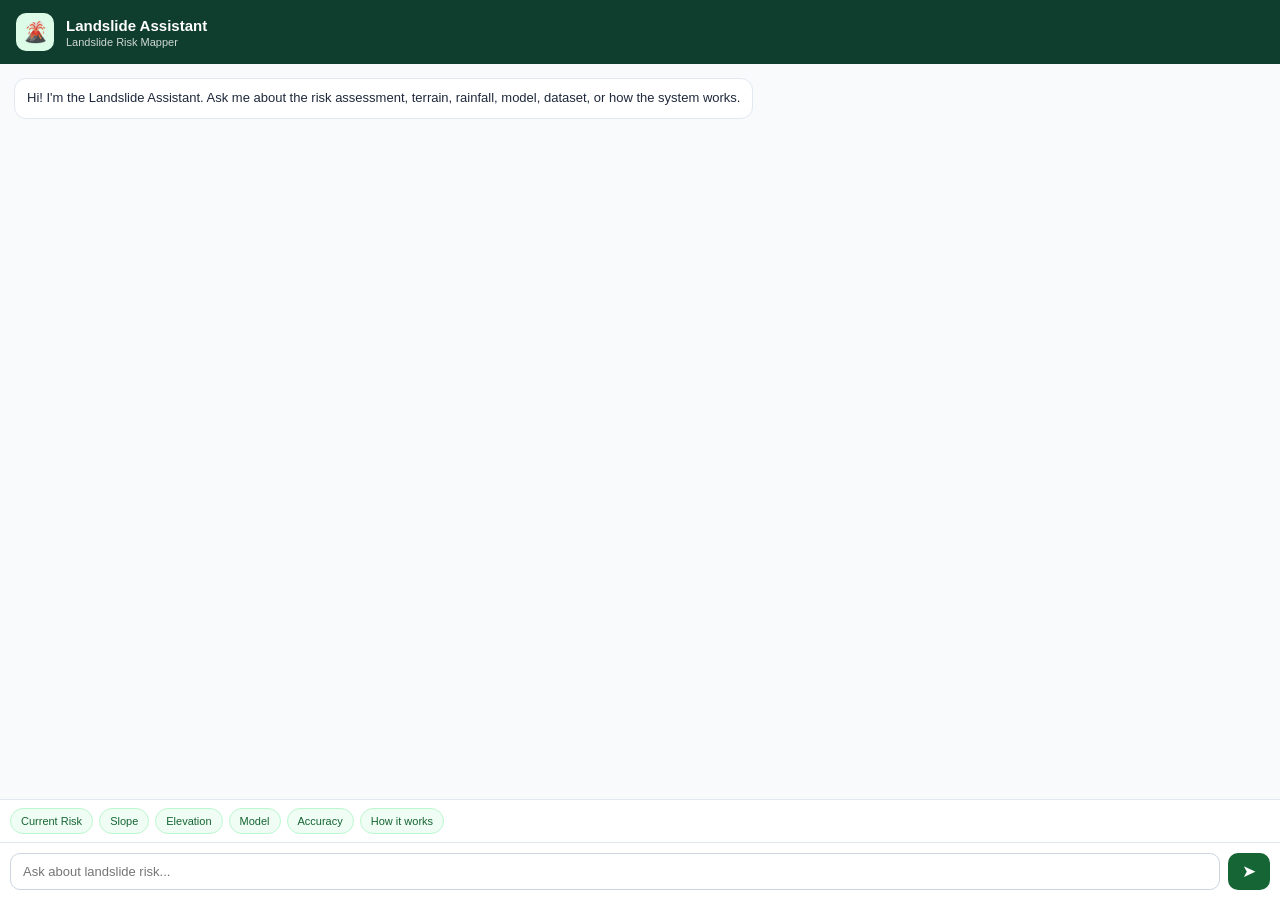
==== frontend/templates/assistant.html @ b34e1d46 "Add isolated landslide assistant" ====
<!DOCTYPE html>
<html lang="en">
<head>
    <meta charset="UTF-8">
    <meta name="viewport" content="width=device-width, initial-scale=1.0">

    <title>Landslide Assistant</title>

    <style>
        * {
            box-sizing: border-box;
        }

        html,
        body {
            margin: 0;
            padding: 0;
            width: 100%;
            height: 100%;
            font-family: Arial, sans-serif;
            background: white;
        }

        .assistant-wrapper {
            width: 100%;
            height: 100%;
            display: flex;
            flex-direction: column;
            overflow: hidden;
        }

        .assistant-header {
            height: 64px;
            flex-shrink: 0;
            background: #0f3d2e;
            color: white;

            display: flex;
            align-items: center;
            gap: 12px;

            padding: 10px 16px;
        }

        .assistant-icon {
            width: 38px;
            height: 38px;
            border-radius: 10px;

            display: flex;
            align-items: center;
            justify-content: center;

            background: #dcfce7;
            color: #14532d;

            font-size: 20px;
        }

        .assistant-title {
            font-size: 15px;
            font-weight: 700;
        }

        .assistant-subtitle {
            font-size: 11px;
            opacity: 0.8;
            margin-top: 2px;
        }

        .assistant-messages {
            flex: 1;
            min-height: 0;

            padding: 14px;

            overflow-y: auto;

            background: #f8fafc;

            display: flex;
            flex-direction: column;
            gap: 10px;
        }

        .message {
            max-width: 88%;
            padding: 10px 12px;

            border-radius: 12px;

            font-size: 13px;
            line-height: 1.45;

            word-wrap: break-word;
        }

        .bot-message {
            align-self: flex-start;

            background: white;
            color: #1e293b;

            border: 1px solid #e2e8f0;
        }

        .user-message {
            align-self: flex-end;

            background: #166534;
            color: white;
        }

        .quick-questions {
            flex-shrink: 0;

            display: flex;
            gap: 6px;

            padding: 8px 10px;

            overflow-x: auto;

            background: white;
            border-top: 1px solid #e2e8f0;
        }

        .quick-question {
            flex-shrink: 0;

            border: 1px solid #bbf7d0;
            background: #f0fdf4;
            color: #166534;

            border-radius: 20px;

            padding: 6px 10px;

            font-size: 11px;

            cursor: pointer;
        }

        .quick-question:hover {
            background: #dcfce7;
        }

        .input-area {
            flex-shrink: 0;

            display: flex;
            gap: 8px;

            padding: 10px;

            background: white;

            border-top: 1px solid #e2e8f0;
        }

        #assistant-input {
            flex: 1;
            min-width: 0;

            border: 1px solid #cbd5e1;
            border-radius: 10px;

            padding: 10px 12px;

            font-size: 13px;

            outline: none;
        }

        #assistant-input:focus {
            border-color: #16a34a;
        }

        #assistant-send {
            width: 42px;
            flex-shrink: 0;

            border: none;
            border-radius: 10px;

            background: #166534;
            color: white;

            font-size: 17px;

            cursor: pointer;
        }

        #assistant-send:hover {
            background: #14532d;
        }
    </style>
</head>

<body>

<div class="assistant-wrapper">

    <div class="assistant-header">

        <div class="assistant-icon">
            🌋
        </div>

        <div>
            <div class="assistant-title">
                Landslide Assistant
            </div>

            <div class="assistant-subtitle">
                Landslide Risk Mapper
            </div>
        </div>

    </div>


    <div
        id="assistant-messages"
        class="assistant-messages"
    ></div>


    <div class="quick-questions">

        <button
            class="quick-question"
            data-question="What is the current risk?"
        >
            Current Risk
        </button>

        <button
            class="quick-question"
            data-question="What is the slope?"
        >
            Slope
        </button>

        <button
            class="quick-question"
            data-question="What is the elevation?"
        >
            Elevation
        </button>

        <button
            class="quick-question"
            data-question="What model is used?"
        >
            Model
        </button>

        <button
            class="quick-question"
            data-question="How accurate is the model?"
        >
            Accuracy
        </button>

        <button
            class="quick-question"
            data-question="How does this work?"
        >
            How it works
        </button>

    </div>


    <div class="input-area">

        <input
            id="assistant-input"
            type="text"
            placeholder="Ask about landslide risk..."
            autocomplete="off"
        >

        <button
            id="assistant-send"
            type="button"
        >
            ➤
        </button>

    </div>

</div>


<script>

(function () {

    const messages =
        document.getElementById("assistant-messages");

    const input =
        document.getElementById("assistant-input");

    const sendButton =
        document.getElementById("assistant-send");


    function addMessage(text, sender) {

        const message =
            document.createElement("div");

        message.className =
            "message " +
            (sender === "user"
                ? "user-message"
                : "bot-message");

        message.textContent = text;

        messages.appendChild(message);

        messages.scrollTop =
            messages.scrollHeight;
    }


    function getResponse(question) {

        const q =
            question.toLowerCase().trim();


        if (
            q.includes("current risk") ||
            q.includes("risk level") ||
            q === "risk" ||
            q.includes("risk now")
        ) {

            return "The current landslide risk is shown on the Landslide Risk Mapper dashboard. Select a location on the map to view its latest risk assessment.";

        }


        if (
            q.includes("slope") ||
            q.includes("steep")
        ) {

            return "Slope describes how steep the terrain is. Steeper slopes generally have higher landslide susceptibility.";

        }


        if (
            q.includes("elevation") ||
            q.includes("height")
        ) {

            return "Elevation represents the height of the selected location above sea level. It is one of the terrain variables used by the system.";

        }


        if (
            q.includes("rain") ||
            q.includes("rainfall") ||
            q.includes("precipitation")
        ) {

            return "Rainfall can increase landslide susceptibility, especially when heavy or prolonged rainfall saturates the soil.";

        }


        if (
            q.includes("model") ||
            q.includes("random forest") ||
            q.includes("machine learning")
        ) {

            return "The Landslide Risk Mapper uses a Random Forest machine-learning model trained on the Mendeley landslide susceptibility dataset containing 12,409 samples.";

        }


        if (
            q.includes("dataset") ||
            q.includes("training data") ||
            q.includes("data used")
        ) {

            return "The model was trained using the Mendeley landslide susceptibility dataset containing 12,409 samples.";

        }


        if (
            q.includes("accuracy") ||
            q.includes("performance") ||
            q.includes("how accurate")
        ) {

            return "The Random Forest model achieved 75.99% accuracy, 74.25% precision, 83.23% recall, 78.48% F1-score and 83.05% ROC-AUC on the held-out test set.";

        }


        if (
            q.includes("how does this work") ||
            q.includes("how does it work") ||
            q.includes("how it works")
        ) {

            return "You select a location, the system retrieves terrain and environmental information, calculates the relevant parameters, and the Random Forest model estimates landslide susceptibility. The result is displayed on the map and dashboard.";

        }


        if (
            q.includes("factor") ||
            q.includes("what affects") ||
            q.includes("parameter")
        ) {

            return "The system works with terrain and environmental information such as slope, elevation, rainfall and historical landslide information. The current Random Forest model uses slope and elevation as its prediction features.";

        }


        if (
            q.includes("low risk")
        ) {

            return "Low Risk means the model estimates relatively low landslide susceptibility for the selected location. It is a screening result, not a guarantee that a landslide cannot occur.";

        }


        if (
            q.includes("high risk") ||
            q.includes("very high risk")
        ) {

            return "A High or Very High Risk result indicates higher estimated landslide susceptibility. It should be interpreted as decision-support information rather than an exact prediction.";

        }


        if (
            q.includes("safe") ||
            q.includes("dangerous")
        ) {

            return "The application is designed for screening and decision support. It does not predict the exact timing of a landslide, so official warnings and local authorities should always be followed.";

        }


        if (
            q === "help" ||
            q.includes("what can you do")
        ) {

            return "You can ask me about landslide risk, slope, elevation, rainfall, the Random Forest model, the dataset, model accuracy, or how the Landslide Risk Mapper works.";

        }


        return "I can help explain the landslide risk, slope, elevation, rainfall, Random Forest model, dataset, accuracy, and how the Landslide Risk Mapper works.";

    }


    function sendMessage() {

        const question =
            input.value.trim();

        if (!question) {
            return;
        }

        addMessage(question, "user");

        input.value = "";

        setTimeout(function () {

            addMessage(
                getResponse(question),
                "assistant"
            );

        }, 200);

    }


    sendButton.addEventListener(
        "click",
        sendMessage
    );


    input.addEventListener(
        "keydown",
        function (event) {

            if (event.key === "Enter") {

                event.preventDefault();

                sendMessage();

            }

        }
    );


    document
        .querySelectorAll(".quick-question")
        .forEach(function (button) {

            button.addEventListener(
                "click",
                function () {

                    input.value =
                        button.getAttribute(
                            "data-question"
                        );

                    sendMessage();

                }
            );

        });


    addMessage(
        "Hi! I'm the Landslide Assistant. Ask me about the risk assessment, terrain, rainfall, model, dataset, or how the system works.",
        "assistant"
    );

})();

</script>

</body>
</html>
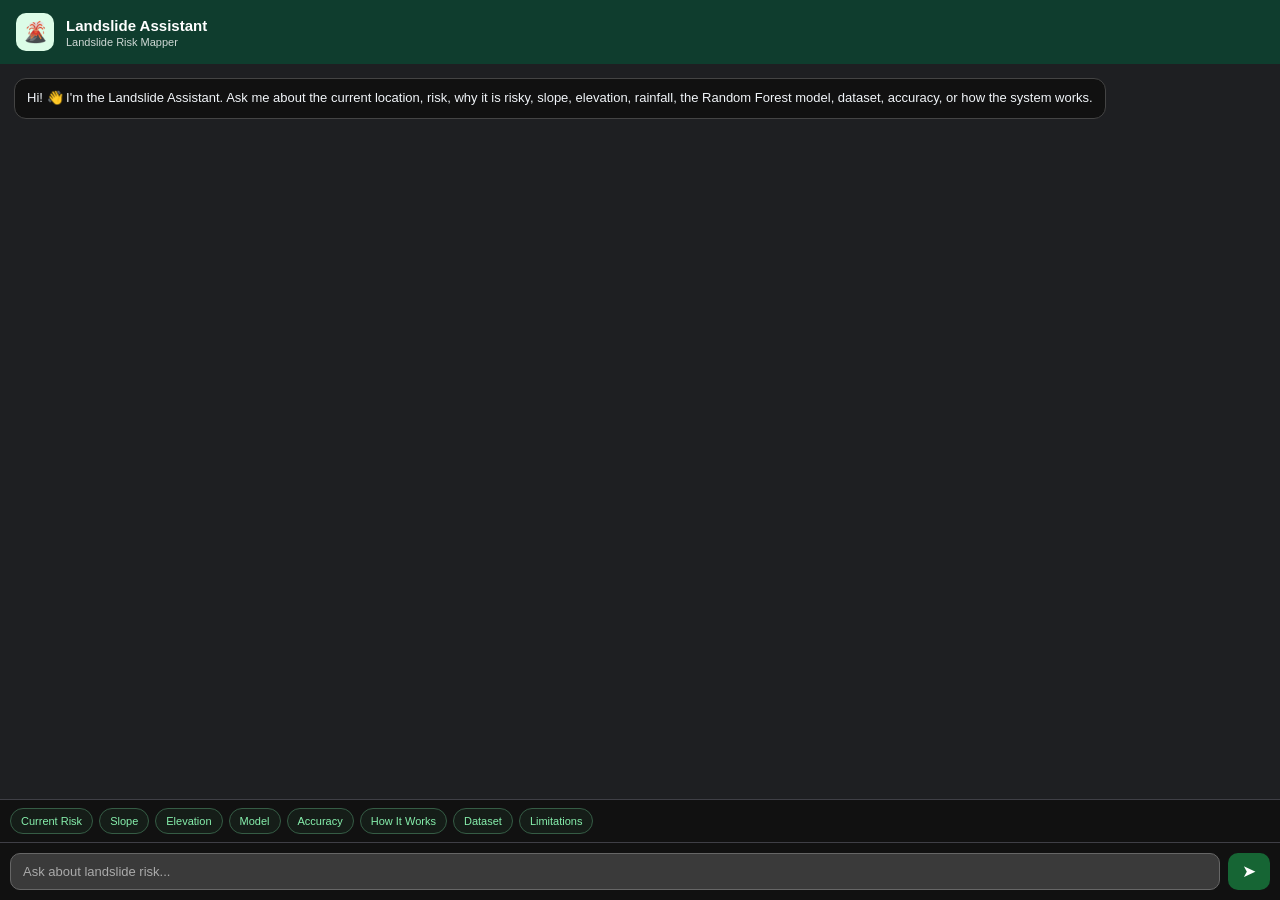
==== commit 9c5a6e75: "Improve landslide assistant UI and responses" ====
--- a/frontend/templates/assistant.html
+++ b/frontend/templates/assistant.html
@@ -1,50 +1,92 @@
 <!DOCTYPE html>
 <html lang="en">
+
 <head>
+
     <meta charset="UTF-8">
-    <meta name="viewport" content="width=device-width, initial-scale=1.0">
+
+    <meta
+        name="viewport"
+        content="width=device-width, initial-scale=1.0"
+    >
 
     <title>Landslide Assistant</title>
 
+
     <style>
+
         * {
             box-sizing: border-box;
         }
+
 
         html,
         body {
             margin: 0;
             padding: 0;
+
             width: 100%;
             height: 100%;
+
             font-family: Arial, sans-serif;
-            background: white;
-        }
+
+            background: #1e1f22;
+        }
+
+
+        body {
+            overflow: hidden;
+        }
+
+
+        /* =====================================================
+           MAIN ASSISTANT
+           ===================================================== */
 
         .assistant-wrapper {
+
             width: 100%;
             height: 100%;
+
             display: flex;
             flex-direction: column;
+
             overflow: hidden;
-        }
+
+        }
+
+
+        /* =====================================================
+           HEADER
+           ===================================================== */
 
         .assistant-header {
+
             height: 64px;
+
             flex-shrink: 0;
+
             background: #0f3d2e;
+
             color: white;
 
             display: flex;
             align-items: center;
+
             gap: 12px;
 
             padding: 10px 16px;
-        }
+
+        }
+
 
         .assistant-icon {
+
             width: 38px;
             height: 38px;
+
+            flex-shrink: 0;
+
             border-radius: 10px;
 
             display: flex;
@@ -52,154 +94,286 @@
             justify-content: center;
 
             background: #dcfce7;
+
             color: #14532d;
 
             font-size: 20px;
-        }
+
+        }
+
 
         .assistant-title {
+
             font-size: 15px;
+
             font-weight: 700;
-        }
+
+        }
+
 
         .assistant-subtitle {
+
             font-size: 11px;
+
             opacity: 0.8;
+
             margin-top: 2px;
-        }
+
+        }
+
+
+        /* =====================================================
+           MESSAGES
+           ===================================================== */
 
         .assistant-messages {
+
             flex: 1;
+
             min-height: 0;
 
             padding: 14px;
 
             overflow-y: auto;
 
-            background: #f8fafc;
+            background: #1e1f22;
 
             display: flex;
+
             flex-direction: column;
+
             gap: 10px;
-        }
+
+        }
+
 
         .message {
+
             max-width: 88%;
+
             padding: 10px 12px;
 
             border-radius: 12px;
 
             font-size: 13px;
+
             line-height: 1.45;
 
             word-wrap: break-word;
-        }
+
+        }
+
 
         .bot-message {
+
             align-self: flex-start;
 
-            background: white;
-            color: #1e293b;
-
-            border: 1px solid #e2e8f0;
-        }
+            background: #111111;
+
+            color: #f1f5f9;
+
+            border: 1px solid #444444;
+
+        }
+
 
         .user-message {
+
             align-self: flex-end;
 
             background: #166534;
+
             color: white;
-        }
+
+        }
+
+
+        /* =====================================================
+           QUICK QUESTIONS
+           ===================================================== */
 
         .quick-questions {
+    flex-shrink: 0;
+    display: flex;
+    flex-wrap: wrap;
+    gap: 6px;
+    padding: 8px 10px;
+    max-height: 76px;
+    overflow-y: auto;
+    overflow-x: hidden;
+    background: #111111;
+    border-top: 1px solid #3f3f46;
+}
+.quick-question {
+    flex-shrink: 0;
+    white-space: nowrap;
+}
+
+        .quick-questions::-webkit-scrollbar {
+
+            height: 6px;
+
+        }
+
+
+        .quick-questions::-webkit-scrollbar-track {
+
+            background: #1e1f22;
+
+        }
+
+
+        .quick-questions::-webkit-scrollbar-thumb {
+
+            background: #777777;
+
+            border-radius: 10px;
+
+        }
+
+
+        .quick-question {
+
             flex-shrink: 0;
 
+            border: 1px solid #355c45;
+
+            background: #151d18;
+
+            color: #86efac;
+
+            border-radius: 20px;
+
+            padding: 6px 10px;
+
+            font-size: 11px;
+
+            cursor: pointer;
+
+        }
+
+
+        .quick-question:hover {
+
+            background: #183d27;
+
+        }
+
+
+        /* =====================================================
+           INPUT
+           ===================================================== */
+
+        .input-area {
+
+            flex-shrink: 0;
+
             display: flex;
-            gap: 6px;
-
-            padding: 8px 10px;
-
-            overflow-x: auto;
-
-            background: white;
-            border-top: 1px solid #e2e8f0;
-        }
-
-        .quick-question {
+
+            gap: 8px;
+
+            padding: 10px;
+
+            background: #111111;
+
+            border-top: 1px solid #3f3f46;
+
+        }
+
+
+        #assistant-input {
+
+            flex: 1;
+
+            min-width: 0;
+
+            border: 1px solid #666666;
+
+            border-radius: 10px;
+
+            padding: 10px 12px;
+
+            font-size: 13px;
+
+            outline: none;
+
+            background: #3a3a3a;
+
+            color: white;
+
+        }
+
+
+        #assistant-input::placeholder {
+
+            color: #aaaaaa;
+
+        }
+
+
+        #assistant-input:focus {
+
+            border-color: #16a34a;
+
+        }
+
+
+        #assistant-send {
+
+            width: 42px;
+
             flex-shrink: 0;
 
-            border: 1px solid #bbf7d0;
-            background: #f0fdf4;
-            color: #166534;
-
-            border-radius: 20px;
-
-            padding: 6px 10px;
-
-            font-size: 11px;
+            border: none;
+
+            border-radius: 10px;
+
+            background: #166534;
+
+            color: white;
+
+            font-size: 17px;
 
             cursor: pointer;
-        }
-
-        .quick-question:hover {
-            background: #dcfce7;
-        }
-
-        .input-area {
-            flex-shrink: 0;
-
-            display: flex;
-            gap: 8px;
-
-            padding: 10px;
-
-            background: white;
-
-            border-top: 1px solid #e2e8f0;
-        }
-
-        #assistant-input {
-            flex: 1;
-            min-width: 0;
-
-            border: 1px solid #cbd5e1;
-            border-radius: 10px;
-
-            padding: 10px 12px;
-
-            font-size: 13px;
-
-            outline: none;
-        }
-
-        #assistant-input:focus {
-            border-color: #16a34a;
-        }
-
-        #assistant-send {
-            width: 42px;
-            flex-shrink: 0;
-
-            border: none;
-            border-radius: 10px;
-
-            background: #166534;
-            color: white;
-
-            font-size: 17px;
-
-            cursor: pointer;
-        }
+
+        }
+
 
         #assistant-send:hover {
+
             background: #14532d;
-        }
+
+        }
+
+
+        /* =====================================================
+           MOBILE
+           ===================================================== */
+
+        @media (max-width: 600px) {
+
+            .message {
+
+                max-width: 92%;
+
+            }
+
+        }
+
     </style>
+
 </head>
 
+
 <body>
 
+
 <div class="assistant-wrapper">
+
+
+    <!-- =====================================================
+         HEADER
+         ===================================================== -->
 
     <div class="assistant-header">
 
@@ -208,6 +382,7 @@
         </div>
 
         <div>
+
             <div class="assistant-title">
                 Landslide Assistant
             </div>
@@ -215,10 +390,15 @@
             <div class="assistant-subtitle">
                 Landslide Risk Mapper
             </div>
+
         </div>
 
     </div>
 
+
+    <!-- =====================================================
+         MESSAGES
+         ===================================================== -->
 
     <div
         id="assistant-messages"
@@ -226,7 +406,12 @@
     ></div>
 
 
+    <!-- =====================================================
+         QUICK QUESTIONS
+         ===================================================== -->
+
     <div class="quick-questions">
+
 
         <button
             class="quick-question"
@@ -235,19 +420,22 @@
             Current Risk
         </button>
 
+
         <button
             class="quick-question"
-            data-question="What is the slope?"
+            data-question="Why does slope matter?"
         >
             Slope
         </button>
 
+
         <button
             class="quick-question"
-            data-question="What is the elevation?"
+            data-question="Why does elevation matter?"
         >
             Elevation
         </button>
+
 
         <button
             class="quick-question"
@@ -256,6 +444,7 @@
             Model
         </button>
 
+
         <button
             class="quick-question"
             data-question="How accurate is the model?"
@@ -263,15 +452,37 @@
             Accuracy
         </button>
 
+
         <button
             class="quick-question"
             data-question="How does this work?"
         >
-            How it works
+            How It Works
         </button>
 
+
+        <button
+            class="quick-question"
+            data-question="What dataset was used?"
+        >
+            Dataset
+        </button>
+
+
+        <button
+            class="quick-question"
+            data-question="What are the limitations?"
+        >
+            Limitations
+        </button>
+
+
     </div>
 
+
+    <!-- =====================================================
+         INPUT
+         ===================================================== -->
 
     <div class="input-area">
 
@@ -282,199 +493,1366 @@
             autocomplete="off"
         >
 
+
         <button
             id="assistant-send"
             type="button"
+            aria-label="Send"
         >
             ➤
         </button>
 
     </div>
 
+
 </div>
-
-
 <script>
-
 (function () {
 
-    const messages =
-        document.getElementById("assistant-messages");
-
-    const input =
-        document.getElementById("assistant-input");
-
-    const sendButton =
-        document.getElementById("assistant-send");
-
+    const messages = document.getElementById("assistant-messages");
+    const input = document.getElementById("assistant-input");
+    const sendButton = document.getElementById("assistant-send");
+
+    /* =========================================================
+       READ VALUES FROM THE MAIN DASHBOARD
+       ========================================================= */
+
+    function getDashboardValue(ids, fallback = "Not available") {
+
+        if (!Array.isArray(ids)) {
+            ids = [ids];
+        }
+
+        try {
+
+            for (const id of ids) {
+
+                const element =
+                    window.parent.document.getElementById(id);
+
+                if (element) {
+
+                    const value =
+                        element.textContent.trim();
+
+                    if (value) {
+                        return value;
+                    }
+                }
+            }
+
+        } catch (error) {
+            return fallback;
+        }
+
+        return fallback;
+    }
+
+
+    function getCurrentData() {
+
+        return {
+
+            location: getDashboardValue(
+                [
+                    "dash-location-name",
+                    "location-name"
+                ],
+                "the selected location"
+            ),
+
+            coordinates: getDashboardValue(
+                [
+                    "dash-location-coords",
+                    "location-coords"
+                ],
+                "coordinates are not available"
+            ),
+
+            risk: getDashboardValue(
+                [
+                    "dash-risk-score"
+                ],
+                "not available"
+            ),
+
+            riskLevel: getDashboardValue(
+                [
+                    "dash-risk-badge"
+                ],
+                "not available"
+            ),
+
+            slope: getDashboardValue(
+                [
+                    "ml-slope-value",
+                    "dash-slope-value",
+                    "dash-slope"
+                ],
+                "not available"
+            ),
+
+            elevation: getDashboardValue(
+                [
+                    "ml-elevation-value",
+                    "dash-elevation-value",
+                    "dash-elev"
+                ],
+                "not available"
+            ),
+
+            rainfall: getDashboardValue(
+                [
+                    "dash-rain-72h"
+                ],
+                "not available"
+            ),
+
+            slopeCategory: getDashboardValue(
+                [
+                    "dash-slope-cat"
+                ],
+                "not available"
+            ),
+
+            terrain: getDashboardValue(
+                [
+                    "dash-terrain-type"
+                ],
+                "not available"
+            )
+        };
+    }
+
+
+    /* =========================================================
+       NORMALIZE QUESTION
+       ========================================================= */
+
+    function normalize(text) {
+
+        return text
+            .toLowerCase()
+            .replace(/[?!.,;:()[\]{}'"`]/g, " ")
+            .replace(/\s+/g, " ")
+            .trim();
+    }
+
+
+    function containsAny(text, phrases) {
+
+        return phrases.some(function (phrase) {
+            return text.includes(phrase);
+        });
+
+    }
+
+
+    /* =========================================================
+       ADD MESSAGE
+       ========================================================= */
 
     function addMessage(text, sender) {
 
-        const message =
-            document.createElement("div");
-
-        message.className =
-            "message " +
-            (sender === "user"
+    const message =
+        document.createElement("div");
+
+    message.className =
+        "message " +
+        (
+            sender === "user"
                 ? "user-message"
-                : "bot-message");
-
+                : "bot-message"
+        );
+
+    if (sender === "assistant") {
+        message.innerHTML = text;
+    } else {
         message.textContent = text;
-
-        messages.appendChild(message);
-
-        messages.scrollTop =
-            messages.scrollHeight;
     }
 
+    messages.appendChild(message);
+
+    messages.scrollTop =
+        messages.scrollHeight;
+}
+
+
+    /* =========================================================
+       RESPONSE ENGINE
+       ========================================================= */
 
     function getResponse(question) {
 
-        const q =
-            question.toLowerCase().trim();
-
-
-        if (
-            q.includes("current risk") ||
-            q.includes("risk level") ||
+        const q = normalize(question);
+
+        const data = getCurrentData();
+
+
+        /* =====================================================
+           GREETINGS
+           ===================================================== */
+
+        if (
+            containsAny(q, [
+                "hello",
+                "hi",
+                "hii",
+                "hey",
+                "hello there",
+                "hey there",
+                "good morning",
+                "good afternoon",
+                "good evening"
+            ])
+        ) {
+
+            return (
+                "Hi! 👋 I'm the Landslide Assistant. " +
+                "I can help you understand the current location, " +
+                "risk level, terrain, rainfall, machine-learning model, " +
+                "dataset, and project workflow."
+            );
+
+        }
+
+
+        /* =====================================================
+           SIMPLE THANK YOU
+           ===================================================== */
+
+        if (
+            containsAny(q, [
+                "thank you",
+                "thanks",
+                "thank u",
+                "thx"
+            ])
+        ) {
+
+            return (
+                "You're welcome! 😊 " +
+                "Feel free to ask me anything about the landslide assessment."
+            );
+
+        }
+
+
+        /* =====================================================
+           HELP
+           ===================================================== */
+
+        if (
+            q === "help" ||
+            containsAny(q, [
+                "what can you do",
+                "what can i ask",
+                "what questions can i ask",
+                "what should i ask",
+                "show me questions"
+            ])
+        ) {
+
+            return (
+                "You can ask me about:<br><br>" +
+
+                "• Current location<br>" +
+                "• Current risk<br>" +
+                "• Why the location is risky<br>" +
+                "• Risk factors<br>" +
+                "• Slope<br>" +
+                "• Why slope matters<br>" +
+                "• Elevation<br>" +
+                "• Why elevation matters<br>" +
+                "• Rainfall<br>" +
+                "• Why rainfall matters<br>" +
+                "• Random Forest<br>" +
+                "• Dataset<br>" +
+                "• Model accuracy<br>" +
+                "• Precision, recall and F1<br>" +
+                "• System workflow<br>" +
+                "• Project objective<br>" +
+                "• Limitations"
+            );
+
+        }
+
+
+        /* =====================================================
+           CURRENT LOCATION
+           ===================================================== */
+
+        if (
+            containsAny(q, [
+                "where am i",
+                "where are we",
+                "where is this",
+                "what location",
+                "which location",
+                "current location",
+                "selected location",
+                "location here",
+                "location now",
+                "what place",
+                "which place",
+                "current place",
+                "selected place",
+                "place here"
+            ])
+        ) {
+
+            return (
+                "📍 The currently selected location is " +
+                data.location +
+                ". " +
+                data.coordinates
+            );
+
+        }
+
+
+        /* =====================================================
+           CURRENT RISK
+           ===================================================== */
+
+        if (
             q === "risk" ||
-            q.includes("risk now")
-        ) {
-
-            return "The current landslide risk is shown on the Landslide Risk Mapper dashboard. Select a location on the map to view its latest risk assessment.";
-
-        }
-
-
-        if (
-            q.includes("slope") ||
-            q.includes("steep")
-        ) {
-
-            return "Slope describes how steep the terrain is. Steeper slopes generally have higher landslide susceptibility.";
-
-        }
-
-
-        if (
-            q.includes("elevation") ||
-            q.includes("height")
-        ) {
-
-            return "Elevation represents the height of the selected location above sea level. It is one of the terrain variables used by the system.";
-
-        }
-
-
-        if (
-            q.includes("rain") ||
-            q.includes("rainfall") ||
-            q.includes("precipitation")
-        ) {
-
-            return "Rainfall can increase landslide susceptibility, especially when heavy or prolonged rainfall saturates the soil.";
-
-        }
-
-
-        if (
-            q.includes("model") ||
-            q.includes("random forest") ||
-            q.includes("machine learning")
-        ) {
-
-            return "The Landslide Risk Mapper uses a Random Forest machine-learning model trained on the Mendeley landslide susceptibility dataset containing 12,409 samples.";
-
-        }
-
-
-        if (
-            q.includes("dataset") ||
-            q.includes("training data") ||
-            q.includes("data used")
-        ) {
-
-            return "The model was trained using the Mendeley landslide susceptibility dataset containing 12,409 samples.";
-
-        }
-
-
-        if (
-            q.includes("accuracy") ||
-            q.includes("performance") ||
-            q.includes("how accurate")
-        ) {
-
-            return "The Random Forest model achieved 75.99% accuracy, 74.25% precision, 83.23% recall, 78.48% F1-score and 83.05% ROC-AUC on the held-out test set.";
-
-        }
-
-
-        if (
-            q.includes("how does this work") ||
-            q.includes("how does it work") ||
-            q.includes("how it works")
-        ) {
-
-            return "You select a location, the system retrieves terrain and environmental information, calculates the relevant parameters, and the Random Forest model estimates landslide susceptibility. The result is displayed on the map and dashboard.";
-
-        }
-
-
-        if (
-            q.includes("factor") ||
-            q.includes("what affects") ||
-            q.includes("parameter")
-        ) {
-
-            return "The system works with terrain and environmental information such as slope, elevation, rainfall and historical landslide information. The current Random Forest model uses slope and elevation as its prediction features.";
-
-        }
-
-
-        if (
-            q.includes("low risk")
-        ) {
-
-            return "Low Risk means the model estimates relatively low landslide susceptibility for the selected location. It is a screening result, not a guarantee that a landslide cannot occur.";
-
-        }
-
-
-        if (
-            q.includes("high risk") ||
-            q.includes("very high risk")
-        ) {
-
-            return "A High or Very High Risk result indicates higher estimated landslide susceptibility. It should be interpreted as decision-support information rather than an exact prediction.";
-
-        }
-
-
-        if (
-            q.includes("safe") ||
-            q.includes("dangerous")
-        ) {
-
-            return "The application is designed for screening and decision support. It does not predict the exact timing of a landslide, so official warnings and local authorities should always be followed.";
-
-        }
-
-
-        if (
-            q === "help" ||
-            q.includes("what can you do")
-        ) {
-
-            return "You can ask me about landslide risk, slope, elevation, rainfall, the Random Forest model, the dataset, model accuracy, or how the Landslide Risk Mapper works.";
-
-        }
-
-
-        return "I can help explain the landslide risk, slope, elevation, rainfall, Random Forest model, dataset, accuracy, and how the Landslide Risk Mapper works.";
+            q === "risk level" ||
+            q === "risk score" ||
+            containsAny(q, [
+                "current risk",
+                "risk now",
+                "what is the risk",
+                "what s the risk",
+                "whats the risk",
+                "how risky is it",
+                "how risky is this",
+                "how risky is the location",
+                "how much risk",
+                "risk at this location",
+                "risk of this location",
+                "landslide risk",
+                "landslide danger",
+                "danger level",
+                "is it risky",
+                "is this risky",
+                "is this location risky",
+                "is this place risky"
+            ])
+        ) {
+
+            return (
+                "⚠️ For " +
+                data.location +
+                ", the current landslide risk score is " +
+                data.risk +
+                "/100 and the system classifies it as " +
+                data.riskLevel +
+                "."
+            );
+
+        }
+
+
+        /* =====================================================
+           WHY IS IT RISKY?
+           ===================================================== */
+
+        if (
+            containsAny(q, [
+                "why is it risky",
+                "why is this risky",
+                "why is the location risky",
+                "why is this location risky",
+                "why is this place risky",
+                "why is the place risky",
+                "why risky",
+                "why is it dangerous",
+                "why is this dangerous",
+                "why is the risk high",
+                "why is the risk moderate",
+                "why is the risk low",
+                "why is the landslide risk high",
+                "why is the landslide risk moderate",
+                "why is the landslide risk low",
+                "why is there risk",
+                "why does it have risk",
+                "reason for the risk",
+                "reason for risk",
+                "what makes it risky",
+                "what makes this risky",
+                "what causes the risk",
+                "what is causing the risk",
+                "why does this location have risk"
+            ])
+        ) {
+
+            return (
+                "⚠️ The location currently has a risk score of " +
+                data.risk +
+                "/100 and is classified as " +
+                data.riskLevel +
+                ". " +
+
+                "The Random Forest model mainly uses slope and " +
+                "elevation to estimate landslide susceptibility. " +
+
+                "The current slope is " +
+                data.slope +
+                " and the elevation is " +
+                data.elevation +
+                ". " +
+
+                "Steeper terrain can generally be more susceptible " +
+                "to slope failure, which is why terrain characteristics " +
+                "are important in the assessment."
+            );
+
+        }
+
+
+        /* =====================================================
+           WHY HIGH / LOW / MODERATE
+           ===================================================== */
+
+        if (
+            containsAny(q, [
+                "why high risk",
+                "why high",
+                "why is risk high",
+                "why moderate risk",
+                "why moderate",
+                "why low risk",
+                "why low"
+            ])
+        ) {
+
+            return (
+                "The current classification is " +
+                data.riskLevel +
+                " with a score of " +
+                data.risk +
+                "/100. " +
+
+                "This classification comes from the Random Forest " +
+                "model's estimated landslide susceptibility probability, " +
+                "using slope and elevation as the current model inputs."
+            );
+
+        }
+
+
+        /* =====================================================
+           RISK FACTORS
+           ===================================================== */
+
+        if (
+            containsAny(q, [
+                "risk factors",
+                "factors affecting risk",
+                "factors affect risk",
+                "factors affecting the risk",
+                "what affects risk",
+                "what affects the risk",
+                "what influences risk",
+                "what influences the risk",
+                "what determines risk",
+                "what determines the risk",
+                "what contributes to risk",
+                "what contributes to the risk",
+                "important risk factors",
+                "main risk factors"
+            ])
+        ) {
+
+            return (
+                "🔎 The main features used by the current Random Forest " +
+                "model are slope and elevation. " +
+
+                "Slope represents how steep the terrain is, while " +
+                "elevation represents the height of the location. " +
+
+                "Rainfall is also displayed by the dashboard as an " +
+                "environmental indicator."
+            );
+
+        }
+
+
+        /* =====================================================
+           LOCATION SUMMARY
+           ===================================================== */
+
+        if (
+            containsAny(q, [
+                "summarize this",
+                "summarize the location",
+                "location summary",
+                "give me a summary",
+                "summary of this location",
+                "explain this location",
+                "explain the location",
+                "tell me about this location",
+                "give me the current details"
+            ])
+        ) {
+
+            return (
+                "📍 Location: " +
+                data.location +
+                ". " +
+
+                "Risk: " +
+                data.risk +
+                "/100 (" +
+                data.riskLevel +
+                "). " +
+
+                "Slope: " +
+                data.slope +
+                ". " +
+
+                "Elevation: " +
+                data.elevation +
+                ". " +
+
+                "Displayed rainfall: " +
+                data.rainfall +
+                "."
+            );
+
+        }
+
+
+        /* =====================================================
+           SLOPE
+           ===================================================== */
+
+        if (
+            q === "slope" ||
+            q === "slope value" ||
+            containsAny(q, [
+                "what is the slope",
+                "what s the slope",
+                "whats the slope",
+                "current slope",
+                "slope here",
+                "slope at this location",
+                "slope of this location",
+                "how steep",
+                "how steep is it",
+                "how steep is this",
+                "how steep is the location",
+                "terrain slope"
+            ])
+        ) {
+
+            return (
+                "📐 The current slope at " +
+                data.location +
+                " is " +
+                data.slope +
+                ". " +
+
+                "Slope describes how steep the terrain is and is " +
+                "one of the two features used by the current Random " +
+                "Forest model."
+            );
+
+        }
+
+
+        /* =====================================================
+           WHY SLOPE MATTERS
+           ===================================================== */
+
+        if (
+            containsAny(q, [
+                "why does slope matter",
+                "why is slope important",
+                "why slope matters",
+                "why slope is important",
+                "why do we need slope",
+                "how does slope affect risk",
+                "how does slope affect landslides",
+                "does slope affect risk",
+                "does slope affect landslides",
+                "importance of slope",
+                "what is the importance of slope",
+                "why is slope used"
+            ])
+        ) {
+
+            return (
+                "📐 Slope matters because steeper terrain can be " +
+                "more susceptible to gravitational movement and " +
+                "slope failure. " +
+
+                "That is why slope is an important input for the " +
+                "landslide susceptibility model."
+            );
+
+        }
+
+
+        /* =====================================================
+           ELEVATION
+           ===================================================== */
+
+        if (
+            q === "elevation" ||
+            q === "elevation value" ||
+            containsAny(q, [
+                "what is the elevation",
+                "what s the elevation",
+                "whats the elevation",
+                "current elevation",
+                "elevation here",
+                "elevation at this location",
+                "elevation of this location",
+                "how high is it",
+                "how high is this location",
+                "height of the location"
+            ])
+        ) {
+
+            return (
+                "⛰️ The current elevation at " +
+                data.location +
+                " is " +
+                data.elevation +
+                ". " +
+
+                "Elevation describes the height of the location " +
+                "and is one of the prediction features used by " +
+                "the Random Forest model."
+            );
+
+        }
+
+
+        /* =====================================================
+           WHY ELEVATION MATTERS
+           ===================================================== */
+
+        if (
+            containsAny(q, [
+                "why does elevation matter",
+                "why is elevation important",
+                "why elevation matters",
+                "why elevation is important",
+                "why do we need elevation",
+                "how does elevation affect risk",
+                "does elevation affect risk",
+                "importance of elevation",
+                "what is the importance of elevation",
+                "why is elevation used"
+            ])
+        ) {
+
+            return (
+                "⛰️ Elevation provides information about the terrain " +
+                "and landscape characteristics of a location. " +
+
+                "The Random Forest model uses elevation together " +
+                "with slope to estimate landslide susceptibility."
+            );
+
+        }
+
+
+        /* =====================================================
+           RAINFALL
+           ===================================================== */
+
+        if (
+            q === "rain" ||
+            q === "rainfall" ||
+            q === "precipitation" ||
+            containsAny(q, [
+                "what is the rainfall",
+                "what s the rainfall",
+                "whats the rainfall",
+                "current rainfall",
+                "rainfall here",
+                "rainfall at this location",
+                "rainfall value",
+                "how much rain",
+                "how much rainfall",
+                "rain here",
+                "precipitation here",
+                "current precipitation"
+            ])
+        ) {
+
+            return (
+                "🌧️ The dashboard currently displays " +
+                data.rainfall +
+                " for the selected location. " +
+
+                "Rainfall is an important environmental indicator " +
+                "because heavy or prolonged rainfall can affect " +
+                "slope stability."
+            );
+
+        }
+
+
+        /* =====================================================
+           WHY RAINFALL MATTERS
+           ===================================================== */
+
+        if (
+            containsAny(q, [
+                "why does rainfall matter",
+                "why is rainfall important",
+                "why rainfall matters",
+                "why rain matters",
+                "why does rain matter",
+                "how does rainfall affect risk",
+                "how does rainfall affect landslides",
+                "how does rain affect landslides",
+                "does rainfall affect risk",
+                "does rain affect risk",
+                "importance of rainfall",
+                "why is rainfall used"
+            ])
+        ) {
+
+            return (
+                "🌧️ Rainfall can increase soil moisture and saturation. " +
+                "Heavy or prolonged rainfall can reduce slope stability " +
+                "and contribute to landslide susceptibility. " +
+
+                "In the current Random Forest model, however, the two " +
+                "prediction features are slope and elevation."
+            );
+
+        }
+
+
+        /* =====================================================
+           MODEL
+           ===================================================== */
+
+        if (
+            q === "model" ||
+            q === "ml model" ||
+            q === "machine learning" ||
+            q === "machine learning model" ||
+            q === "algorithm" ||
+            q === "model used" ||
+            containsAny(q, [
+                "what model",
+                "which model",
+                "what ml model",
+                "which ml model",
+                "what machine learning model",
+                "which machine learning model",
+                "what algorithm is used",
+                "which algorithm is used",
+                "what algorithm are you using",
+                "what model are you using",
+                "which model are you using",
+                "what ml algorithm"
+            ])
+        ) {
+
+            return (
+                "🤖 The Landslide Risk Mapper uses a " +
+                "Random Forest Classifier for its current " +
+                "machine-learning prediction."
+            );
+
+        }
+
+
+        /* =====================================================
+           RANDOM FOREST EXPLANATION
+           ===================================================== */
+
+        if (
+            containsAny(q, [
+                "what is random forest",
+                "explain random forest",
+                "random forest meaning",
+                "random forest explained",
+                "how does random forest work",
+                "how random forest works"
+            ])
+        ) {
+
+            return (
+                "🌲 Random Forest is a machine-learning algorithm " +
+                "that combines predictions from multiple decision " +
+                "trees. This helps it capture non-linear relationships " +
+                "in structured environmental data and produce a more " +
+                "robust prediction."
+            );
+
+        }
+
+
+        /* =====================================================
+           WHY RANDOM FOREST
+           ===================================================== */
+
+        if (
+            containsAny(q, [
+                "why random forest",
+                "why use random forest",
+                "why did you use random forest",
+                "why was random forest used",
+                "why choose random forest",
+                "why this model",
+                "why this algorithm",
+                "advantages of random forest"
+            ])
+        ) {
+
+            return (
+                "🌲 Random Forest was chosen because it can model " +
+                "non-linear relationships between environmental " +
+                "features and landslide susceptibility. It also " +
+                "works well with structured tabular datasets and " +
+                "is practical to deploy."
+            );
+
+        }
+
+
+        /* =====================================================
+           DATASET
+           ===================================================== */
+
+        if (
+            q === "dataset" ||
+            q === "data" ||
+            q === "training data" ||
+            containsAny(q, [
+                "what dataset",
+                "which dataset",
+                "what data was used",
+                "what data did you use",
+                "dataset used",
+                "dataset was used",
+                "training dataset",
+                "training data used",
+                "where did the data come from",
+                "where is the dataset from",
+                "data source",
+                "dataset source"
+            ])
+        ) {
+
+            return (
+                "📊 The model was trained using the " +
+                "Geo-Environmental Feature Dataset for Landslide " +
+                "Susceptibility Modelling in Himachal Pradesh, India. " +
+
+                "The modelling dataset contains 12,409 samples."
+            );
+
+        }
+
+
+        /* =====================================================
+           DATASET SIZE
+           ===================================================== */
+
+        if (
+            containsAny(q, [
+                "how many samples",
+                "how many records",
+                "how many rows",
+                "dataset size",
+                "size of the dataset",
+                "number of samples",
+                "number of records",
+                "how big is the dataset"
+            ])
+        ) {
+
+            return (
+                "📊 The modelling dataset contains " +
+                "12,409 samples."
+            );
+
+        }
+
+
+        /* =====================================================
+           FEATURES
+           ===================================================== */
+
+        if (
+            q === "features" ||
+            containsAny(q, [
+                "what features",
+                "which features",
+                "features used",
+                "what inputs",
+                "input features",
+                "model inputs",
+                "what does the model use",
+                "what variables are used",
+                "prediction features"
+            ])
+        ) {
+
+            return (
+                "🧩 The current Random Forest model uses two " +
+                "prediction features: slope in degrees and " +
+                "elevation in metres."
+            );
+
+        }
+
+
+        /* =====================================================
+           ACCURACY
+           ===================================================== */
+
+        if (
+            q === "accuracy" ||
+            containsAny(q, [
+                "what is the accuracy",
+                "what s the accuracy",
+                "whats the accuracy",
+                "model accuracy",
+                "how accurate is the model",
+                "how accurate is it",
+                "how good is the model"
+            ])
+        ) {
+
+            return (
+                "📈 The Random Forest model achieved " +
+                "75.99% accuracy on the held-out test set."
+            );
+
+        }
+
+
+        /* =====================================================
+           PRECISION
+           ===================================================== */
+
+        if (
+            q === "precision" ||
+            containsAny(q, [
+                "what is precision",
+                "model precision",
+                "precision score"
+            ])
+        ) {
+
+            return (
+                "📈 The model achieved 74.25% precision " +
+                "on the held-out test set."
+            );
+
+        }
+
+
+        /* =====================================================
+           RECALL
+           ===================================================== */
+
+        if (
+            q === "recall" ||
+            containsAny(q, [
+                "what is recall",
+                "model recall",
+                "recall score",
+                "sensitivity"
+            ])
+        ) {
+
+            return (
+                "📈 The model achieved 83.23% recall on " +
+                "the held-out test set."
+            );
+
+        }
+
+
+        /* =====================================================
+           F1 SCORE
+           ===================================================== */
+
+        if (
+            q === "f1" ||
+            q === "f1 score" ||
+            containsAny(q, [
+                "what is f1",
+                "what is f1 score",
+                "model f1",
+                "f1 performance"
+            ])
+        ) {
+
+            return (
+                "📈 The model achieved an F1 score of " +
+                "78.48% on the held-out test set."
+            );
+
+        }
+
+
+        /* =====================================================
+           ROC-AUC
+           ===================================================== */
+
+        if (
+            q === "auc" ||
+            q === "roc" ||
+            q === "roc auc" ||
+            containsAny(q, [
+                "what is auc",
+                "what is roc",
+                "what is roc auc",
+                "roc auc score",
+                "model auc"
+            ])
+        ) {
+
+            return (
+                "📈 The model achieved an ROC-AUC score of " +
+                "83.05% on the held-out test set."
+            );
+
+        }
+
+
+        /* =====================================================
+           ALL METRICS
+           ===================================================== */
+
+        if (
+            containsAny(q, [
+                "all metrics",
+                "model metrics",
+                "performance metrics",
+                "show metrics",
+                "give me the metrics",
+                "model performance",
+                "how did the model perform",
+                "model results"
+            ])
+        ) {
+
+            return (
+                "📊 Random Forest model performance:<br><br>" +
+
+                "Accuracy: 75.99%<br>" +
+                "Precision: 74.25%<br>" +
+                "Recall: 83.23%<br>" +
+                "F1 Score: 78.48%<br>" +
+                "ROC-AUC: 83.05%"
+            );
+
+        }
+
+
+        /* =====================================================
+           HOW THE SYSTEM WORKS
+           ===================================================== */
+
+        if (
+            containsAny(q, [
+                "how does it work",
+                "how does this work",
+                "how does the system work",
+                "how does the project work",
+                "how it works",
+                "system workflow",
+                "project workflow",
+                "what is the workflow",
+                "explain the workflow",
+                "explain the process",
+                "how is the risk calculated",
+                "how do you calculate risk",
+                "how is risk calculated"
+            ])
+        ) {
+
+            return (
+                "🔄 The workflow is:<br><br>" +
+
+                "1. You select a location.<br>" +
+                "2. The system obtains geographic and environmental information.<br>" +
+                "3. Terrain characteristics such as slope and elevation are determined.<br>" +
+                "4. The Random Forest model processes the prediction features.<br>" +
+                "5. The model estimates landslide susceptibility.<br>" +
+                "6. The result is converted into a risk score and category.<br>" +
+                "7. The dashboard displays the result visually."
+            );
+
+        }
+
+
+        /* =====================================================
+           WHAT HAPPENS AFTER SELECTING LOCATION
+           ===================================================== */
+
+        if (
+            containsAny(q, [
+                "what happens when i select a location",
+                "what happens after selecting a location",
+                "what happens after i select",
+                "after selecting a location",
+                "when i select a location",
+                "when a location is selected"
+            ])
+        ) {
+
+            return (
+                "Once you select a location, the system retrieves " +
+                "the relevant geographic and environmental information, " +
+                "performs terrain analysis, and sends the required " +
+                "features to the Random Forest model. The resulting " +
+                "susceptibility assessment is then shown on the dashboard."
+            );
+
+        }
+
+
+        /* =====================================================
+           RISK SCORE MEANING
+           ===================================================== */
+
+        if (
+            containsAny(q, [
+                "what does the risk score mean",
+                "what does risk score mean",
+                "meaning of risk score",
+                "risk score meaning",
+                "what does the score mean"
+            ])
+        ) {
+
+            return (
+                "The risk score represents the model's estimated " +
+                "landslide susceptibility for the selected location. " +
+
+                "The current score is " +
+                data.risk +
+                "/100 and the classification is " +
+                data.riskLevel +
+                "."
+            );
+
+        }
+
+
+        /* =====================================================
+           LOW RISK
+           ===================================================== */
+
+        if (
+            containsAny(q, [
+                "what does low risk mean",
+                "meaning of low risk",
+                "what is low risk"
+            ])
+        ) {
+
+            return (
+                "Low Risk means the model estimates relatively lower " +
+                "landslide susceptibility for the selected location. " +
+                "It does not mean a landslide is impossible."
+            );
+
+        }
+
+
+        /* =====================================================
+           MODERATE RISK
+           ===================================================== */
+
+        if (
+            containsAny(q, [
+                "what does moderate risk mean",
+                "meaning of moderate risk",
+                "what is moderate risk"
+            ])
+        ) {
+
+            return (
+                "Moderate Risk indicates an intermediate estimated " +
+                "level of landslide susceptibility for the selected location."
+            );
+
+        }
+
+
+        /* =====================================================
+           HIGH RISK
+           ===================================================== */
+
+        if (
+            containsAny(q, [
+                "what does high risk mean",
+                "meaning of high risk",
+                "what is high risk"
+            ])
+        ) {
+
+            return (
+                "High Risk indicates a higher estimated level of " +
+                "landslide susceptibility. It should be treated as " +
+                "decision-support information rather than a guarantee " +
+                "that a landslide will occur."
+            );
+
+        }
+
+
+        /* =====================================================
+           LIMITATIONS
+           ===================================================== */
+
+        if (
+            containsAny(q, [
+                "limitations",
+                "limitation",
+                "what are the limitations",
+                "what are its limitations",
+                "is it always accurate",
+                "can it be wrong",
+                "can the model be wrong",
+                "is the prediction guaranteed",
+                "can i trust the prediction",
+                "how reliable is it"
+            ])
+        ) {
+
+            return (
+                "⚠️ The system provides a machine-learning-based " +
+                "landslide susceptibility estimate. It is not a " +
+                "guaranteed prediction of an actual landslide event. " +
+
+                "Real-world landslides can also depend on factors " +
+                "such as geology, soil properties, drainage, rainfall, " +
+                "land use, vegetation and human activity."
+            );
+
+        }
+
+
+        /* =====================================================
+           CAN IT PREDICT WHEN A LANDSLIDE WILL HAPPEN?
+           ===================================================== */
+
+        if (
+            containsAny(q, [
+                "can it predict when",
+                "can it predict the time",
+                "predict exact time",
+                "predict exact date",
+                "predict when a landslide",
+                "when will the landslide happen",
+                "will a landslide happen",
+                "can it predict a landslide"
+            ])
+        ) {
+
+            return (
+                "No. The system estimates landslide susceptibility " +
+                "for a selected location. It does not predict the " +
+                "exact date or time when a landslide will occur."
+            );
+
+        }
+
+
+        /* =====================================================
+           PROJECT
+           ===================================================== */
+
+        if (
+            containsAny(q, [
+                "what is this project",
+                "what is the project",
+                "what is this application",
+                "tell me about the project",
+                "tell me about this project",
+                "what is this system",
+                "about this project",
+                "project about"
+            ])
+        ) {
+
+            return (
+                "🌍 Landslide Risk Mapper is an AI-powered web " +
+                "application for landslide susceptibility assessment " +
+                "and risk visualization. " +
+
+                "It combines geographic and environmental information " +
+                "with a Random Forest machine-learning model and " +
+                "presents the results through an interactive dashboard."
+            );
+
+        }
+
+
+        /* =====================================================
+           PROJECT OBJECTIVE
+           ===================================================== */
+
+        if (
+            containsAny(q, [
+                "objective",
+                "project objective",
+                "main objective",
+                "what is the objective",
+                "what is the main goal",
+                "main goal",
+                "purpose of the project",
+                "why was this project made"
+            ])
+        ) {
+
+            return (
+                "🎯 The main objective is to assess and visualize " +
+                "landslide susceptibility for selected locations " +
+                "using geospatial information and machine learning, " +
+                "so that the results are easier to understand through " +
+                "an interactive map and dashboard."
+            );
+
+        }
+
+
+        /* =====================================================
+           FALLBACK
+           ===================================================== */
+
+        return (
+            "I'm not sure I understood that question. 😊<br><br>" +
+
+            "Try asking something like:<br>" +
+
+            "• Why is it risky?<br>" +
+            "• What is the current risk?<br>" +
+            "• What is the slope?<br>" +
+            "• Why does slope matter?<br>" +
+            "• What is the elevation?<br>" +
+            "• What is the rainfall?<br>" +
+            "• What model are you using?<br>" +
+            "• Why Random Forest?<br>" +
+            "• What dataset was used?<br>" +
+            "• What is the accuracy?<br>" +
+            "• How does the system work?"
+        );
 
     }
 
+
+    /* =========================================================
+       SEND MESSAGE
+       ========================================================= */
 
     function sendMessage() {
 
@@ -485,21 +1863,31 @@
             return;
         }
 
-        addMessage(question, "user");
+        addMessage(
+            question,
+            "user"
+        );
 
         input.value = "";
 
         setTimeout(function () {
 
+            const response =
+                getResponse(question);
+
             addMessage(
-                getResponse(question),
+                response,
                 "assistant"
             );
 
-        }, 200);
+        }, 180);
 
     }
 
+
+    /* =========================================================
+       SEND BUTTON
+       ========================================================= */
 
     sendButton.addEventListener(
         "click",
@@ -507,6 +1895,10 @@
     );
 
 
+    /* =========================================================
+       ENTER KEY
+       ========================================================= */
+
     input.addEventListener(
         "keydown",
         function (event) {
@@ -523,6 +1915,10 @@
     );
 
 
+    /* =========================================================
+       QUICK QUESTION BUTTONS
+       ========================================================= */
+
     document
         .querySelectorAll(".quick-question")
         .forEach(function (button) {
@@ -531,10 +1927,10 @@
                 "click",
                 function () {
 
-                    input.value =
-                        button.getAttribute(
-                            "data-question"
-                        );
+                    const question =
+                        button.getAttribute("data-question");
+
+                    input.value = question;
 
                     sendMessage();
 
@@ -544,14 +1940,18 @@
         });
 
 
+    /* =========================================================
+       INITIAL MESSAGE
+       ========================================================= */
+
     addMessage(
-        "Hi! I'm the Landslide Assistant. Ask me about the risk assessment, terrain, rainfall, model, dataset, or how the system works.",
+        "Hi! 👋 I'm the Landslide Assistant. Ask me about the current location, risk, why it is risky, slope, elevation, rainfall, the Random Forest model, dataset, accuracy, or how the system works.",
         "assistant"
     );
 
 })();
-
 </script>
 
 </body>
+
 </html>
